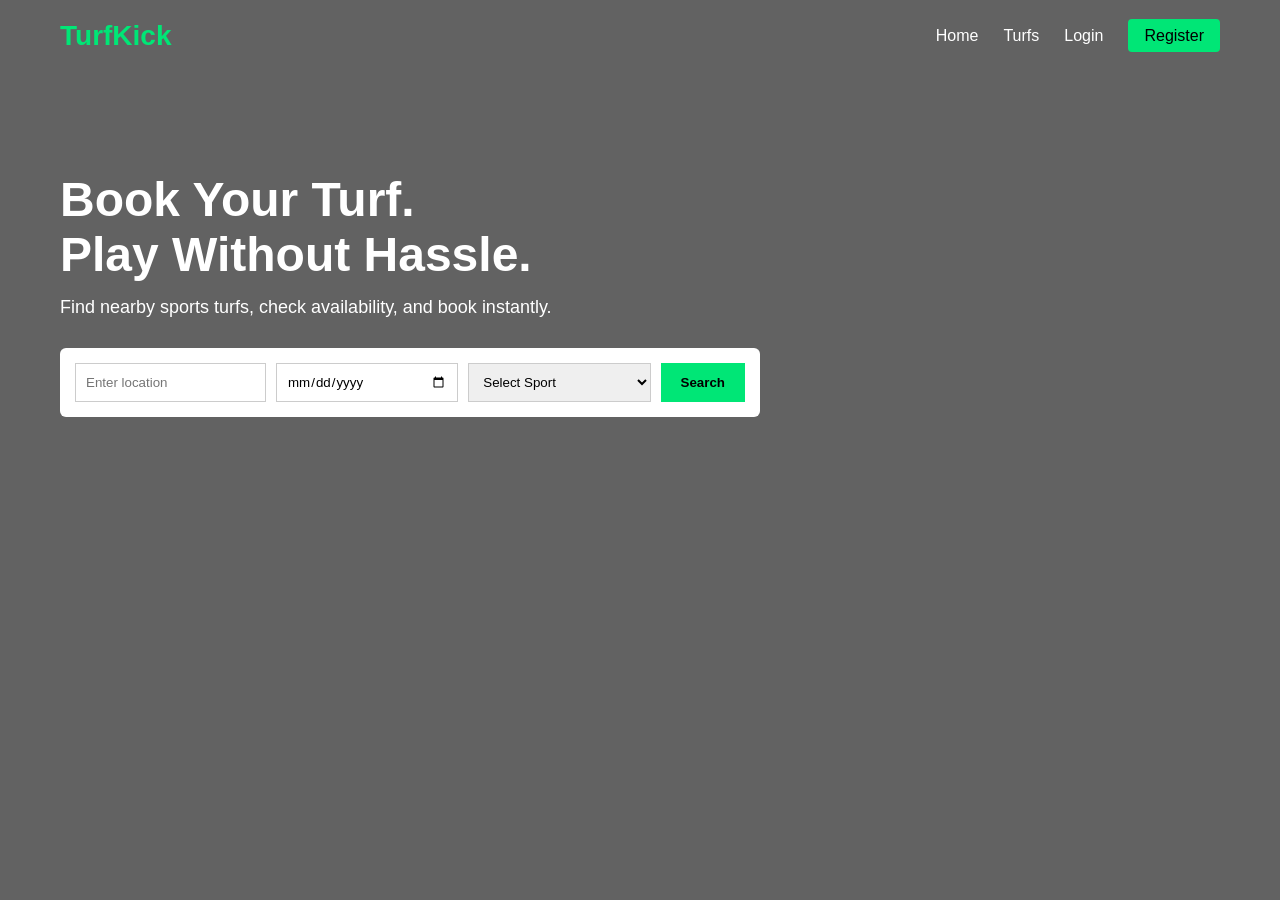
==== index.html @ a2b8c20f "first commit, skeleton files" ====
<!DOCTYPE html>
<html lang="en">
<head>
  <meta charset="UTF-8" />
  <title>TurfKick | Book Your Game</title>
  <meta name="viewport" content="width=device-width, initial-scale=1.0" />
  <link rel="stylesheet" href="css/style.css" />
</head>
<body>

<header class="hero">
  <nav class="navbar">
    <div class="logo">TurfKick</div>
    <ul class="nav-links">
      <li><a href="#">Home</a></li>
      <li><a href="#">Turfs</a></li>
      <li><a href="#">Login</a></li>
      <li><a href="#" class="btn">Register</a></li>
    </ul>
  </nav>

  <div class="hero-content">
    <h1>Book Your Turf.<br>Play Without Hassle.</h1>
    <p>Find nearby sports turfs, check availability, and book instantly.</p>

    <form class="search-box">
      <input type="text" placeholder="Enter location" required />
      <input type="date" required />
      <select>
        <option value="">Select Sport</option>
        <option>Football</option>
        <option>Cricket</option>
        <option>Badminton</option>
      </select>
      <button type="submit">Search</button>
    </form>
  </div>
</header>

</body>
</html>
---- css/style.css ----
* {
  margin: 0;
  padding: 0;
  box-sizing: border-box;
  font-family: Arial, sans-serif;
}

body {
  background: #f5f5f5;
}

/* HERO */
.hero {
  min-height: 100vh;
  background: linear-gradient(rgba(0,0,0,0.6), rgba(0,0,0,0.6)),
              url("hero-turf.jpg") center/cover no-repeat;
  color: white;
  padding: 20px 60px;
}

/* NAVBAR */
.navbar {
  display: flex;
  justify-content: space-between;
  align-items: center;
}

.logo {
  font-size: 28px;
  font-weight: bold;
  color: #00e676;
}

.nav-links {
  list-style: none;
  display: flex;
  gap: 25px;
}

.nav-links a {
  color: white;
  text-decoration: none;
  font-size: 16px;
}

.nav-links .btn {
  padding: 8px 16px;
  background: #00e676;
  color: black;
  border-radius: 4px;
}

/* HERO CONTENT */
.hero-content {
  max-width: 700px;
  margin-top: 120px;
}

.hero-content h1 {
  font-size: 48px;
  margin-bottom: 15px;
}

.hero-content p {
  font-size: 18px;
  margin-bottom: 30px;
}

/* SEARCH BOX */
.search-box {
  display: flex;
  gap: 10px;
  background: white;
  padding: 15px;
  border-radius: 6px;
}

.search-box input,
.search-box select {
  padding: 10px;
  border: 1px solid #ccc;
  flex: 1;
}

.search-box button {
  background: #00e676;
  border: none;
  padding: 10px 20px;
  cursor: pointer;
  font-weight: bold;
}

/* RESPONSIVE */
@media (max-width: 768px) {
  .hero {
    padding: 20px;
  }

  .hero-content h1 {
    font-size: 36px;
  }

  .search-box {
    flex-direction: column;
  }

  .nav-links {
    display: none;
  }
}
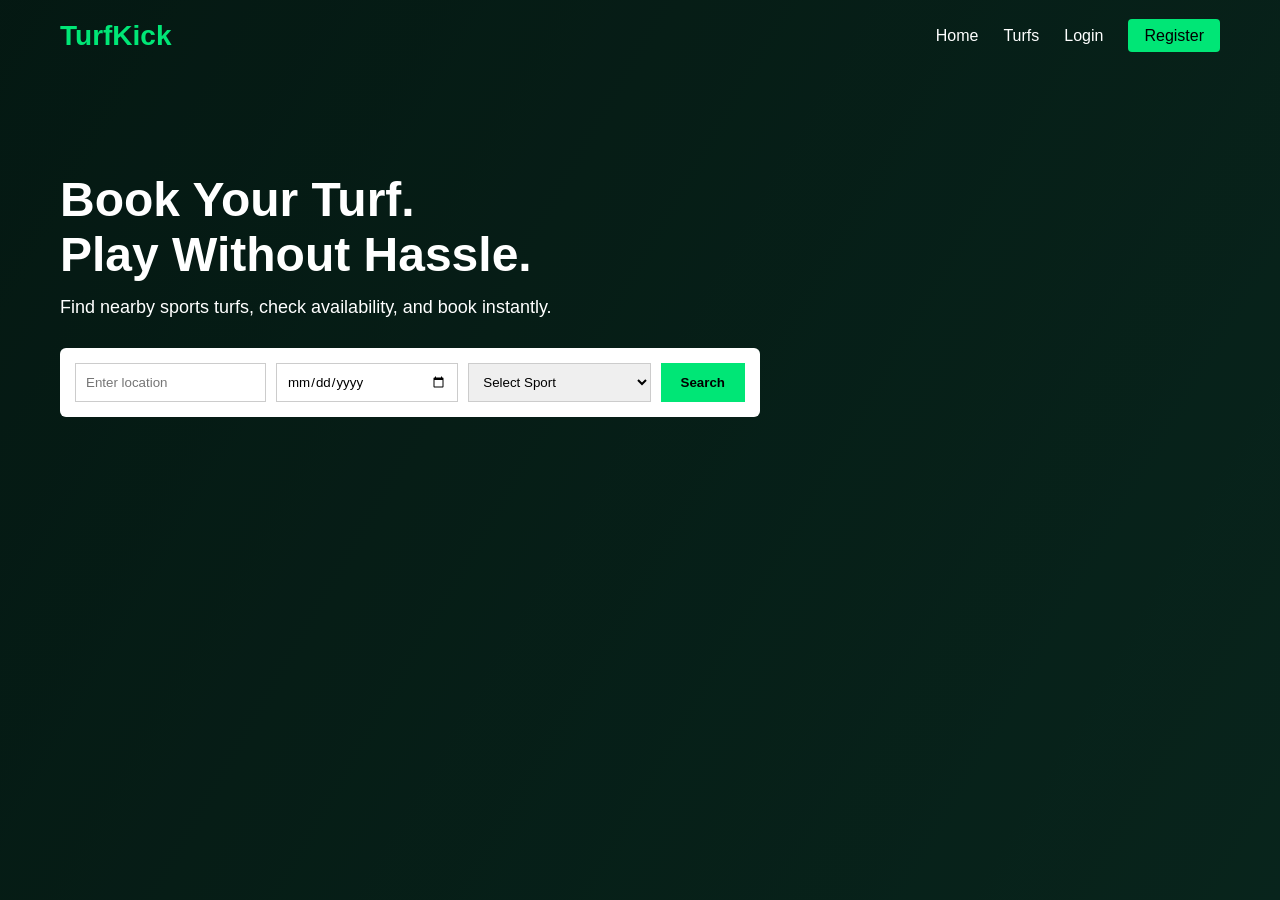
==== commit 89e28b01: "frosted glass: glassmorphism for cards" ====
--- a/index.html
+++ b/index.html
@@ -4,7 +4,9 @@
   <meta charset="UTF-8" />
   <title>TurfKick | Book Your Game</title>
   <meta name="viewport" content="width=device-width, initial-scale=1.0" />
-  <link rel="stylesheet" href="css/style.css" />
+  <link rel="stylesheet" href="assets/css/style.css" />
+  <link rel="stylesheet" href="assets/css/glass.css">
+
 </head>
 <body>
 
--- a/assets/css/style.css
+++ b/assets/css/style.css
@@ -0,0 +1,110 @@
+* {
+  margin: 0;
+  padding: 0;
+  box-sizing: border-box;
+  font-family: Arial, sans-serif;
+}
+
+
+body {
+  background: linear-gradient(120deg, #0b3d2e, #145a45);
+}
+/* HERO */
+.hero {
+  min-height: 100vh;
+  background: linear-gradient(rgba(0,0,0,0.6), rgba(0,0,0,0.6)),
+              url("hero-turf.jpg") center/cover no-repeat;
+  color: white;
+  padding: 20px 60px;
+}
+
+/* NAVBAR */
+.navbar {
+  display: flex;
+  justify-content: space-between;
+  align-items: center;
+}
+
+.logo {
+  font-size: 28px;
+  font-weight: bold;
+  color: #00e676;
+}
+
+.nav-links {
+  list-style: none;
+  display: flex;
+  gap: 25px;
+}
+
+.nav-links a {
+  color: white;
+  text-decoration: none;
+  font-size: 16px;
+}
+
+.nav-links .btn {
+  padding: 8px 16px;
+  background: #00e676;
+  color: black;
+  border-radius: 4px;
+}
+
+/* HERO CONTENT */
+.hero-content {
+  max-width: 700px;
+  margin-top: 120px;
+}
+
+.hero-content h1 {
+  font-size: 48px;
+  margin-bottom: 15px;
+}
+
+.hero-content p {
+  font-size: 18px;
+  margin-bottom: 30px;
+}
+
+/* SEARCH BOX */
+.search-box {
+  display: flex;
+  gap: 10px;
+  background: white;
+  padding: 15px;
+  border-radius: 6px;
+}
+
+.search-box input,
+.search-box select {
+  padding: 10px;
+  border: 1px solid #ccc;
+  flex: 1;
+}
+
+.search-box button {
+  background: #00e676;
+  border: none;
+  padding: 10px 20px;
+  cursor: pointer;
+  font-weight: bold;
+}
+
+/* RESPONSIVE */
+@media (max-width: 768px) {
+  .hero {
+    padding: 20px;
+  }
+
+  .hero-content h1 {
+    font-size: 36px;
+  }
+
+  .search-box {
+    flex-direction: column;
+  }
+
+  .nav-links {
+    display: none;
+  }
+}
--- a/assets/css/glass.css
+++ b/assets/css/glass.css
@@ -0,0 +1,21 @@
+.glass {
+  background: rgba(255, 255, 255, 0.14);
+  backdrop-filter: blur(16px);
+  -webkit-backdrop-filter: blur(16px);
+  border-radius: 14px;
+  border: 1px solid rgba(255,255,255,0.22);
+  box-shadow: 0 8px 24px rgba(0,0,0,0.18);
+  transition: 
+    backdrop-filter 0.3s ease,
+    background 0.3s ease,
+    box-shadow 0.3s ease,
+    transform 0.3s ease;
+}
+
+.glass-hover:hover {
+  background: rgba(255, 255, 255, 0.28);
+  backdrop-filter: blur(10px); /* clearer */
+  -webkit-backdrop-filter: blur(10px);
+  box-shadow: 0 14px 40px rgba(0,0,0,0.35);
+  transform: translateY(-6px);
+}
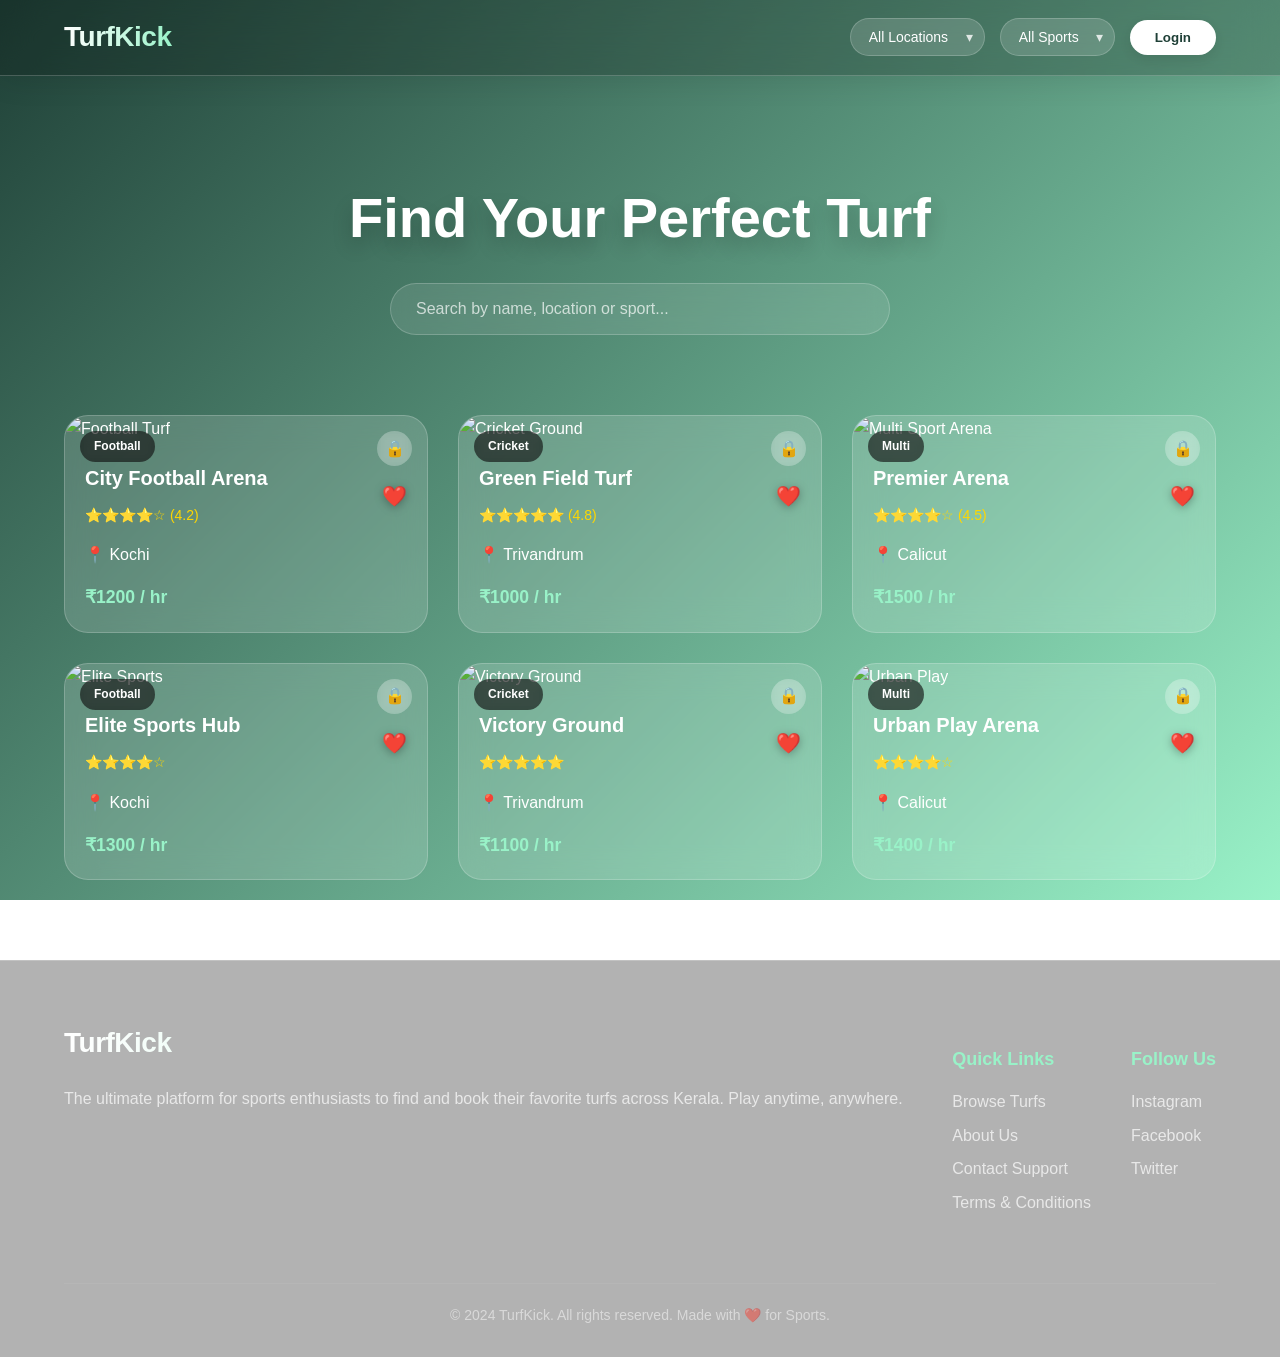
==== commit 327db512: "backedn-pt2 -admin panel-added-" ====
--- a/index.html
+++ b/index.html
@@ -1,43 +1,743 @@
 <!DOCTYPE html>
 <html lang="en">
 <head>
-  <meta charset="UTF-8" />
-  <title>TurfKick | Book Your Game</title>
-  <meta name="viewport" content="width=device-width, initial-scale=1.0" />
-  <link rel="stylesheet" href="assets/css/style.css" />
-  <link rel="stylesheet" href="assets/css/glass.css">
-
+    <meta charset="UTF-8">
+    <meta name="viewport" content="width=device-width, initial-scale=1.0">
+    <title>TurfKick - Find Your Perfect Turf</title>
+
+    <style>
+        :root {
+            --primary-dark: #1f4037;
+            --primary-light: #99f2c8;
+            --glass-bg: rgba(255, 255, 255, 0.15);
+            --glass-border: rgba(255, 255, 255, 0.2);
+            --text-main: #ffffff;
+            --transition: all 0.3s cubic-bezier(0.4, 0, 0.2, 1);
+        }
+
+        body {
+            margin: 0;
+            font-family: 'Segoe UI', Roboto, Helvetica, Arial, sans-serif;
+            background: linear-gradient(135deg, var(--primary-dark), var(--primary-light));
+            background-attachment: fixed;
+            color: var(--text-main);
+            min-height: 100vh;
+            line-height: 1.6;
+        }
+
+        /* NAVBAR */
+        .navbar {
+            position: sticky;
+            top: 0;
+            z-index: 1000;
+            display: flex;
+            justify-content: space-between;
+            align-items: center;
+            padding: 15px 5%;
+            background: rgba(0, 0, 0, 0.2);
+            backdrop-filter: blur(20px);
+            -webkit-backdrop-filter: blur(20px);
+            box-shadow: 0 4px 30px rgba(0, 0, 0, 0.1);
+            border-bottom: 1px solid var(--glass-border);
+        }
+
+        .logo {
+            font-size: 28px;
+            font-weight: 800;
+            letter-spacing: -0.5px;
+            background: linear-gradient(to right, #fff, var(--primary-light));
+            -webkit-background-clip: text;
+            -webkit-text-fill-color: transparent;
+        }
+
+        .nav-right {
+            display: flex;
+            gap: 15px;
+            align-items: center;
+        }
+
+        .select-wrapper {
+            position: relative;
+        }
+
+        .select-wrapper::after {
+            content: "▾";
+            position: absolute;
+            right: 12px;
+            top: 50%;
+            transform: translateY(-50%);
+            font-size: 14px;
+            pointer-events: none;
+            opacity: 0.8;
+        }
+
+        select {
+            padding: 10px 35px 10px 18px;
+            border-radius: 50px;
+            border: 1px solid var(--glass-border);
+            background: var(--glass-bg);
+            color: white;
+            cursor: pointer;
+            appearance: none;
+            font-size: 14px;
+            transition: var(--transition);
+        }
+
+        select:hover {
+            background: rgba(255, 255, 255, 0.25);
+        }
+
+        .nav-right button {
+            padding: 10px 25px;
+            border-radius: 50px;
+            border: none;
+            background: white;
+            color: var(--primary-dark);
+            font-weight: 700;
+            cursor: pointer;
+            transition: var(--transition);
+            box-shadow: 0 4px 15px rgba(0, 0, 0, 0.1);
+        }
+
+        .nav-right button:hover {
+            transform: translateY(-2px);
+            box-shadow: 0 6px 20px rgba(0, 0, 0, 0.2);
+            background: #f8f8f8;
+        }
+
+        /* HERO */
+        .hero {
+            padding: 60px 20px 40px;
+            text-align: center;
+            max-width: 800px;
+            margin: 0 auto;
+        }
+
+        .hero h1 {
+            font-size: 3.5rem;
+            margin-bottom: 20px;
+            font-weight: 800;
+            text-shadow: 0 10px 20px rgba(0,0,0,0.2);
+        }
+
+        .search-container {
+            position: relative;
+            max-width: 500px;
+            margin: 0 auto;
+        }
+
+        .hero input {
+            width: 100%;
+            padding: 16px 25px;
+            border-radius: 50px;
+            border: 1px solid var(--glass-border);
+            background: rgba(255, 255, 255, 0.1);
+            backdrop-filter: blur(10px);
+            outline: none;
+            font-size: 16px;
+            color: white;
+            transition: var(--transition);
+            box-sizing: border-box;
+        }
+
+        .hero input::placeholder {
+            color: rgba(255,255,255,0.7);
+        }
+
+        .hero input:focus {
+            background: rgba(255, 255, 255, 0.2);
+            box-shadow: 0 8px 32px rgba(0, 0, 0, 0.2);
+            width: 105%;
+            margin-left: -2.5%;
+        }
+
+        /* GRID */
+        .container {
+            width: 90%;
+            max-width: 1200px;
+            margin: 40px auto;
+            display: grid;
+            grid-template-columns: repeat(auto-fit, minmax(300px, 1fr));
+            gap: 30px;
+        }
+
+        /* CARD */
+        .card {
+            background: var(--glass-bg);
+            backdrop-filter: blur(15px);
+            -webkit-backdrop-filter: blur(15px);
+            border-radius: 24px;
+            overflow: hidden;
+            cursor: pointer;
+            transition: var(--transition);
+            position: relative;
+            border: 1px solid var(--glass-border);
+        }
+
+        .card:hover {
+            transform: translateY(-10px);
+            box-shadow: 0 20px 40px rgba(0, 0, 0, 0.3);
+            border-color: rgba(255, 255, 255, 0.4);
+        }
+
+        .card img {
+            width: 100%;
+            height: 200px;
+            object-fit: cover;
+            transition: var(--transition);
+        }
+
+        .card:hover img {
+            transform: scale(1.05);
+        }
+
+        .content {
+            padding: 20px;
+        }
+
+        .content h3 {
+            margin: 0 0 10px 0;
+            font-size: 1.25rem;
+        }
+
+        /* BADGES */
+        .badge {
+            position: absolute;
+            top: 15px;
+            left: 15px;
+            background: rgba(0, 0, 0, 0.6);
+            backdrop-filter: blur(5px);
+            padding: 6px 14px;
+            border-radius: 50px;
+            font-size: 12px;
+            font-weight: 600;
+            z-index: 2;
+        }
+
+        .lock {
+            position: absolute;
+            top: 15px;
+            right: 15px;
+            background: rgba(255, 255, 255, 0.2);
+            backdrop-filter: blur(5px);
+            width: 35px;
+            height: 35px;
+            display: flex;
+            align-items: center;
+            justify-content: center;
+            border-radius: 50%;
+            z-index: 2;
+        }
+
+        .fav {
+            position: absolute;
+            bottom: 120px;
+            right: 20px;
+            font-size: 20px;
+            cursor: pointer;
+            filter: drop-shadow(0 2px 5px rgba(0,0,0,0.3));
+            transition: var(--transition);
+            z-index: 2;
+        }
+
+        .fav:hover {
+            transform: scale(1.2);
+        }
+
+        .rating {
+            color: #ffd700;
+            font-size: 14px;
+            margin-bottom: 5px;
+        }
+
+        .price {
+            font-weight: 800;
+            font-size: 1.1rem;
+            color: var(--primary-light);
+            margin-top: 10px;
+        }
+
+        /* MODAL */
+        .modal {
+            display: none;
+            position: fixed;
+            top: 0;
+            left: 0;
+            width: 100%;
+            height: 100%;
+            background: rgba(0, 0, 0, 0.8);
+            backdrop-filter: blur(8px);
+            justify-content: center;
+            align-items: center;
+            z-index: 2000;
+            opacity: 0;
+            transition: opacity 0.3s ease;
+        }
+
+        .modal.active {
+            display: flex;
+            opacity: 1;
+        }
+
+        .modal-content {
+            width: 100%;
+            max-width: 400px;
+            padding: 40px;
+            border-radius: 28px;
+            background: rgba(255, 255, 255, 0.1);
+            backdrop-filter: blur(25px);
+            border: 1px solid var(--glass-border);
+            position: relative;
+            box-shadow: 0 25px 50px -12px rgba(0, 0, 0, 0.5);
+            transform: translateY(20px);
+            transition: var(--transition);
+        }
+
+        .modal.active .modal-content {
+            transform: translateY(0);
+        }
+
+        .close-btn {
+            position: absolute;
+            top: 20px;
+            right: 20px;
+            width: 32px;
+            height: 32px;
+            background: rgba(255, 255, 255, 0.1);
+            border-radius: 50%;
+            display: flex;
+            align-items: center;
+            justify-content: center;
+            cursor: pointer;
+            font-size: 18px;
+            transition: var(--transition);
+            border: 1px solid var(--glass-border);
+        }
+
+        .close-btn:hover {
+            background: rgba(255, 255, 255, 0.2);
+            transform: rotate(90deg);
+        }
+
+        /* TABS */
+        .tabs {
+            display: flex;
+            background: rgba(0, 0, 0, 0.2);
+            padding: 5px;
+            border-radius: 15px;
+            margin-bottom: 30px;
+        }
+
+        .tab {
+            flex: 1;
+            padding: 12px;
+            cursor: pointer;
+            border-radius: 12px;
+            text-align: center;
+            font-weight: 600;
+            transition: var(--transition);
+        }
+
+        .tab.active {
+            background: white;
+            color: var(--primary-dark);
+            box-shadow: 0 4px 12px rgba(0,0,0,0.1);
+        }
+
+        /* FORM */
+        .form-group {
+            margin-bottom: 20px;
+        }
+
+        .form-group label {
+            display: block;
+            margin-bottom: 8px;
+            font-size: 14px;
+            font-weight: 500;
+            opacity: 0.9;
+        }
+
+        .form input {
+            width: 100%;
+            padding: 12px 16px;
+            border-radius: 12px;
+            border: 1px solid var(--glass-border);
+            background: rgba(255, 255, 255, 0.05);
+            color: white;
+            outline: none;
+            font-size: 15px;
+            transition: var(--transition);
+            box-sizing: border-box;
+        }
+
+        .form input:focus {
+            background: rgba(255, 255, 255, 0.15);
+            border-color: var(--primary-light);
+        }
+
+        .modal-content .login-btn {
+            width: 100%;
+            padding: 14px;
+            margin-top: 10px;
+            border-radius: 15px;
+            border: none;
+            background: var(--primary-light);
+            color: var(--primary-dark);
+            font-weight: 700;
+            font-size: 16px;
+            cursor: pointer;
+            transition: var(--transition);
+        }
+
+        .modal-content .login-btn:hover {
+            filter: brightness(1.1);
+            transform: translateY(-2px);
+            box-shadow: 0 10px 20px rgba(0,0,0,0.2);
+        }
+
+        .switch {
+            margin-top: 20px;
+            font-size: 14px;
+            text-align: center;
+            opacity: 0.8;
+            transition: var(--transition);
+        }
+
+        .switch span {
+            color: var(--primary-light);
+            font-weight: 600;
+            cursor: pointer;
+            text-decoration: underline;
+        }
+
+        .switch span:hover {
+            opacity: 1;
+        }
+
+        /* FOOTER */
+        .footer {
+            background: rgba(0, 0, 0, 0.3);
+            padding: 60px 5% 30px;
+            margin-top: 80px;
+            border-top: 1px solid var(--glass-border);
+        }
+
+        .footer-content {
+            display: flex;
+            justify-content: space-between;
+            flex-wrap: wrap;
+            gap: 40px;
+            max-width: 1200px;
+            margin: 0 auto;
+        }
+
+        .footer h3 { font-size: 24px; margin-bottom: 20px; }
+        .footer h4 { font-size: 18px; margin-bottom: 15px; color: var(--primary-light); }
+        .footer p { opacity: 0.7; margin: 8px 0; transition: 0.2s; }
+        .footer p:hover { opacity: 1; cursor: pointer; color: var(--primary-light); }
+
+        .copyright {
+            text-align: center;
+            margin-top: 60px;
+            font-size: 14px;
+            opacity: 0.5;
+            padding-top: 20px;
+            border-top: 1px solid rgba(255,255,255,0.1);
+        }
+
+        /* UTILS */
+        .hidden { display: none; }
+
+    </style>
 </head>
 <body>
 
-<header class="hero">
-  <nav class="navbar">
-    <div class="logo">TurfKick</div>
-    <ul class="nav-links">
-      <li><a href="#">Home</a></li>
-      <li><a href="#">Turfs</a></li>
-      <li><a href="#">Login</a></li>
-      <li><a href="#" class="btn">Register</a></li>
-    </ul>
-  </nav>
-
-  <div class="hero-content">
-    <h1>Book Your Turf.<br>Play Without Hassle.</h1>
-    <p>Find nearby sports turfs, check availability, and book instantly.</p>
-
-    <form class="search-box">
-      <input type="text" placeholder="Enter location" required />
-      <input type="date" required />
-      <select>
-        <option value="">Select Sport</option>
-        <option>Football</option>
-        <option>Cricket</option>
-        <option>Badminton</option>
-      </select>
-      <button type="submit">Search</button>
-    </form>
-  </div>
-</header>
-
+    <!-- NAVBAR -->
+    <nav class="navbar">
+        <div class="logo">TurfKick</div>
+        <div class="nav-right">
+            <div class="select-wrapper">
+                <select id="locationFilter" onchange="filterCards()">
+                    <option value="all">All Locations</option>
+                    <option value="Kochi">Kochi</option>
+                    <option value="Trivandrum">Trivandrum</option>
+                    <option value="Calicut">Calicut</option>
+                </select>
+            </div>
+
+            <div class="select-wrapper">
+                <select id="sportFilter" onchange="filterCards()">
+                    <option value="all">All Sports</option>
+                    <option value="Football">Football</option>
+                    <option value="Cricket">Cricket</option>
+                    <option value="Multi">Multi</option>
+                </select>
+            </div>
+
+            <button onclick="openLogin()">Login</button>
+        </div>
+    </nav>
+
+    <!-- HERO -->
+    <header class="hero">
+        <h1>Find Your Perfect Turf</h1>
+        <div class="search-container">
+            <input type="text" id="search" placeholder="Search by name, location or sport..." onkeyup="filterCards()">
+        </div>
+    </header>
+
+    <!-- GRID -->
+    <main class="container" id="turfContainer">
+        <!-- CARD 1 -->
+        <div class="card" data-location="Kochi" data-sport="Football" onclick="requireLogin()">
+            <img src="https://images.unsplash.com/photo-1508098682722-e99c643e7f0b?auto=format&fit=crop&w=600&q=80" alt="Football Turf">
+            <div class="badge">Football</div>
+            <div class="lock">🔒</div>
+            <div class="fav">❤️</div>
+            <div class="content">
+                <h3>City Football Arena</h3>
+                <div class="rating">⭐⭐⭐⭐☆ (4.2)</div>
+                <p>📍 Kochi</p>
+                <div class="price">₹1200 / hr</div>
+            </div>
+        </div>
+
+        <!-- CARD 2 -->
+        <div class="card" data-location="Trivandrum" data-sport="Cricket" onclick="requireLogin()">
+            <img src="https://images.unsplash.com/photo-1593341646782-e0b495cff86d?auto=format&fit=crop&w=600&q=80" alt="Cricket Ground">
+            <div class="badge">Cricket</div>
+            <div class="lock">🔒</div>
+            <div class="fav">❤️</div>
+            <div class="content">
+                <h3>Green Field Turf</h3>
+                <div class="rating">⭐⭐⭐⭐⭐ (4.8)</div>
+                <p>📍 Trivandrum</p>
+                <div class="price">₹1000 / hr</div>
+            </div>
+        </div>
+
+        <!-- CARD 3 -->
+        <div class="card" data-location="Calicut" data-sport="Multi" onclick="requireLogin()">
+            <img src="https://images.unsplash.com/photo-1521412644187-c49fa049e84d?auto=format&fit=crop&w=600&q=80" alt="Multi Sport Arena">
+            <div class="badge">Multi</div>
+            <div class="lock">🔒</div>
+            <div class="fav">❤️</div>
+            <div class="content">
+                <h3>Premier Arena</h3>
+                <div class="rating">⭐⭐⭐⭐☆ (4.5)</div>
+                <p>📍 Calicut</p>
+                <div class="price">₹1500 / hr</div>
+            </div>
+        </div>
+
+        <!-- CARD 4 -->
+        <div class="card" data-location="Kochi" data-sport="Football" onclick="requireLogin()">
+            <img src="https://images.unsplash.com/photo-1517649763962-0c623066013b?auto=format&fit=crop&w=600&q=80" alt="Elite Sports">
+            <div class="badge">Football</div>
+            <div class="lock">🔒</div>
+            <div class="fav">❤️</div>
+            <div class="content">
+                <h3>Elite Sports Hub</h3>
+                <div class="rating">⭐⭐⭐⭐☆</div>
+                <p>📍 Kochi</p>
+                <div class="price">₹1300 / hr</div>
+            </div>
+        </div>
+
+        <!-- CARD 5 -->
+        <div class="card" data-location="Trivandrum" data-sport="Cricket" onclick="requireLogin()">
+            <img src="https://images.unsplash.com/photo-1546519638-68e109498ffc?auto=format&fit=crop&w=600&q=80" alt="Victory Ground">
+            <div class="badge">Cricket</div>
+            <div class="lock">🔒</div>
+            <div class="fav">❤️</div>
+            <div class="content">
+                <h3>Victory Ground</h3>
+                <div class="rating">⭐⭐⭐⭐⭐</div>
+                <p>📍 Trivandrum</p>
+                <div class="price">₹1100 / hr</div>
+            </div>
+        </div>
+
+        <!-- CARD 6 -->
+        <div class="card" data-location="Calicut" data-sport="Multi" onclick="requireLogin()">
+            <img src="https://images.unsplash.com/photo-1505842465776-3bfd18890ff4?auto=format&fit=crop&w=600&q=80" alt="Urban Play">
+            <div class="badge">Multi</div>
+            <div class="lock">🔒</div>
+            <div class="fav">❤️</div>
+            <div class="content">
+                <h3>Urban Play Arena</h3>
+                <div class="rating">⭐⭐⭐⭐☆</div>
+                <p>📍 Calicut</p>
+                <div class="price">₹1400 / hr</div>
+            </div>
+        </div>
+    </main>
+
+    <!-- LOGIN MODAL -->
+    <div class="modal" id="loginModal" onclick="handleBackdropClick(event)">
+        <div class="modal-content">
+            <div class="close-btn" onclick="closeLogin()">&times;</div>
+
+            <div class="tabs">
+                <div class="tab active" id="userTab" onclick="switchTab('user')">User</div>
+                <div class="tab" id="ownerTab" onclick="switchTab('owner')">Owner</div>
+                <div class="tab" id="adminTab" onclick="switchTab('admin')">Admin</div>
+            </div>
+
+            <!-- USER LOGIN -->
+            <form id="userLogin" class="form">
+                <input type="hidden" name="role" value="user">
+                <h2 style="margin-bottom: 25px; text-align: center;">User Login</h2>
+                <div class="form-group">
+                    <label>Email Address</label>
+                    <input type="email" name="email" placeholder="Enter your email" required>
+                </div>
+                <div class="form-group">
+                    <label>Password</label>
+                    <input type="password" name="password" placeholder="••••••••" required>
+                </div>
+                <button type="submit" class="login-btn">Login as User</button>
+                <div class="switch">
+                    Don't have an account? <span onclick="goToUserRegister()">Register Now</span>
+                </div>
+            </form>
+
+            <!-- OWNER LOGIN -->
+            <form id="ownerLogin" class="form hidden">
+                <input type="hidden" name="role" value="owner">
+                <h2 style="margin-bottom: 25px; text-align: center;">Owner Login</h2>
+                <div class="form-group">
+                    <label>Business Email</label>
+                    <input type="email" name="email" placeholder="owner@example.com" required>
+                </div>
+                <div class="form-group">
+                    <label>Password</label>
+                    <input type="password" name="password" placeholder="••••••••" required>
+                </div>
+                <button type="submit" class="login-btn">Login as Owner</button>
+                <div class="switch">
+                    Want to list your turf? <span onclick="goToOwnerRegister()">Register as Owner</span>
+                </div>
+            </form>
+
+            <!-- ADMIN LOGIN -->
+            <form id="adminLogin" class="form hidden">
+                <input type="hidden" name="role" value="admin">
+                <h2 style="margin-bottom: 25px; text-align: center;">Admin Login</h2>
+                <div class="form-group">
+                    <label>Admin Email</label>
+                    <input type="email" name="email" placeholder="admin@turfkick.com" required>
+                </div>
+                <div class="form-group">
+                    <label>Password</label>
+                    <input type="password" name="password" placeholder="••••••••" required>
+                </div>
+                <button type="submit" class="login-btn">Login as Admin</button>
+            </form>
+        </div>
+    </div>
+
+    <!-- FOOTER -->
+    <footer class="footer">
+        <div class="footer-content">
+            <div style="flex: 2; min-width: 250px;">
+                <div class="logo" style="margin-bottom: 20px;">TurfKick</div>
+                <p>The ultimate platform for sports enthusiasts to find and book their favorite turfs across Kerala. Play anytime, anywhere.</p>
+            </div>
+            <div>
+                <h4>Quick Links</h4>
+                <p>Browse Turfs</p>
+                <p>About Us</p>
+                <p>Contact Support</p>
+                <p>Terms & Conditions</p>
+            </div>
+            <div>
+                <h4>Follow Us</h4>
+                <p>Instagram</p>
+                <p>Facebook</p>
+                <p>Twitter</p>
+            </div>
+        </div>
+        <div class="copyright">
+            &copy; 2024 TurfKick. All rights reserved. Made with ❤️ for Sports.
+        </div>
+    </footer>
+
+    <script src="js/auth.js"></script>
+    <script>
+        document.addEventListener('DOMContentLoaded', () => {
+            TurfKickAuth.submitForm('userLogin', 'api/login.php');
+            TurfKickAuth.submitForm('ownerLogin', 'api/login.php');
+            TurfKickAuth.submitForm('adminLogin', 'api/login.php');
+        });
+
+        function requireLogin() {
+            openLogin();
+        }
+
+        function openLogin() {
+            const modal = document.getElementById("loginModal");
+            modal.style.display = "flex";
+            setTimeout(() => modal.classList.add("active"), 10);
+        }
+
+        function closeLogin() {
+            const modal = document.getElementById("loginModal");
+            modal.classList.remove("active");
+            setTimeout(() => modal.style.display = "none", 300);
+        }
+
+        function handleBackdropClick(e) {
+            if (e.target.id === "loginModal") {
+                closeLogin();
+            }
+        }
+
+        function goToUserRegister() {
+            window.location.href = "userreg.html";
+        }
+
+        function goToOwnerRegister() {
+            window.location.href = "Owner_register.html";
+        }
+
+        function switchTab(type) {
+            const tabs = ['user', 'owner', 'admin'];
+            tabs.forEach(tab => {
+                const el = document.getElementById(tab + 'Tab');
+                const form = document.getElementById(tab + 'Login');
+                if (!el || !form) return;
+                if (tab === type) {
+                    el.classList.add('active');
+                    form.classList.remove('hidden');
+                } else {
+                    el.classList.remove('active');
+                    form.classList.add('hidden');
+                }
+            });
+        }
+
+        /* FILTER FUNCTION */
+        function filterCards() {
+            let location = document.getElementById("locationFilter").value;
+            let sport = document.getElementById("sportFilter").value;
+            let search = document.getElementById("search").value.toLowerCase();
+
+            let cards = document.querySelectorAll(".card");
+
+            cards.forEach(card => {
+                let cardLocation = card.getAttribute("data-location");
+                let cardSport = card.getAttribute("data-sport");
+                let title = card.querySelector("h3").innerText.toLowerCase();
+
+                let match = 
+                    (location === "all" || cardLocation === location) &&
+                    (sport === "all" || cardSport.includes(sport)) &&
+                    (title.includes(search) || cardLocation.toLowerCase().includes(search) || cardSport.toLowerCase().includes(search));
+
+                card.style.display = match ? "block" : "none";
+            });
+        }
+    </script>
 </body>
-</html>+</html>
